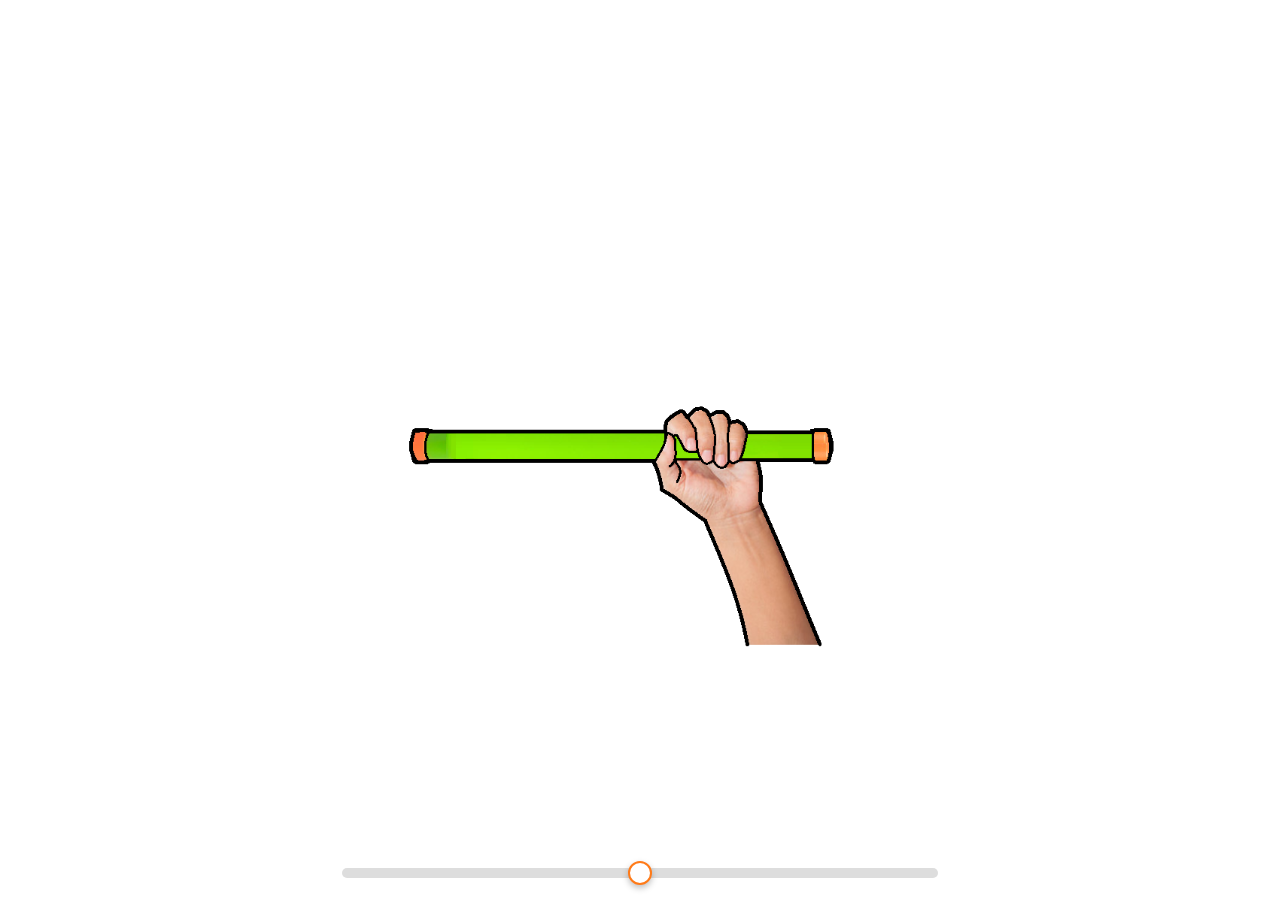
==== index.html @ 1ef2f01c "Rename groantube.html to index.html" ====
<!DOCTYPE html>
<html>
<head>
<title>groanube</title>
<link rel="stylesheet" href="style.css">
</head>
<body>
<img id="toggleImage"
src="assets/groan1.png"
style="cursor:default; position:absolute; left:50%; top:50%; transform-origin:center center; transform:translate(-50%,-50%) rotate(0deg); width:600px; max-width:80vw;">

			<audio id="groanAudio" src="assets/groan1.mp3"></audio>
			<audio id="groan2Audio" src="assets/groan2.mp3"></audio>


<div class="slider-wrap">
	<input id="rotationSlider" class="fancy-slider" type="range" min="0" max="180" value="90" aria-label="Rotation">

</div>

<script>
		function playGroanAudio(){
			const g = document.getElementById('groanAudio');
			if(!g) return;
			try{ g.currentTime = 0; g.play(); }catch(e){}
		}

		function playGroan2Audio(){
			const g = document.getElementById('groan2Audio');
			if(!g) return;
			try{ g.currentTime = 0; g.play(); }catch(e){}
		}
(function() {
	const img = document.getElementById('toggleImage');
	const slider = document.getElementById('rotationSlider');
	let sliderWasZero = false;
	let sliderWasMax = false;
	let wasInRange = true;
	let _upTimer = null;
	let isRotating = false;
	let rotationAngle = 90; 
	let lastRotationAngle = 90;
	let _downTimer = null;
		let _groanDelayTimer = null;
	let rotStartX = 0;
	let rotStartAngle = 0;
	let rotationTriggered = false;

	function clamp(v, a, b) { return Math.max(a, Math.min(b, v)); }

	function applyRotation() {
		let base = 'translate(-50%,-50%) rotate(' + rotationAngle + 'deg)';
		if (img.classList.contains('flipped')) base += ' scaleX(-1)';
		img.style.transform = base;
		checkHalfRotation();
		if (slider) {
			const norm = clamp(rotationAngle, 0, 180);
			slider.value = Math.round(norm);
			const sval = Number(slider.value);
		
					if (sval === 0 && !sliderWasZero) {
						sliderWasZero = true;
						if (_downTimer) { clearTimeout(_downTimer); _downTimer = null; }
						
						try { img.src = 'assets/down.webp'; } catch (e) { }
						
						if (_groanDelayTimer) { clearTimeout(_groanDelayTimer); _groanDelayTimer = null; }
						_groanDelayTimer = setTimeout(() => { try { playGroanAudio(); } catch (e) {} _groanDelayTimer = null; }, 2000);
						_downTimer = setTimeout(() => { try { img.src = 'assets/groan1.png'; } catch (e) { } _downTimer = null; }, 2000);
					} else if (sval !== 0) {
						sliderWasZero = false;
						if (_downTimer) { clearTimeout(_downTimer); _downTimer = null; }
						if (_groanDelayTimer) { clearTimeout(_groanDelayTimer); _groanDelayTimer = null; }
					}

					if (wasInRange && sval > 92) {
				wasInRange = false;
						if (_upTimer) { clearTimeout(_upTimer); _upTimer = null; }
						if (_downTimer) { clearTimeout(_downTimer); _downTimer = null; }
						if (_groanDelayTimer) { clearTimeout(_groanDelayTimer); _groanDelayTimer = null; }
						try { img.src = 'assets/upgran.webp'; } catch (e) {}
						
						_downTimer = setTimeout(() => { try { img.src = 'assets/rage.jpeg'; } catch (e) {} _downTimer = null; }, 1200);
			} else if (!wasInRange && sval <= 92) {
				wasInRange = true;
						if (_upTimer) { clearTimeout(_upTimer); _upTimer = null; }
						if (_downTimer) { clearTimeout(_downTimer); _downTimer = null; }
						if (_groanDelayTimer) { clearTimeout(_groanDelayTimer); _groanDelayTimer = null; }
			}

			if (sval === 180 && !sliderWasMax) {
				sliderWasMax = true;
				if (_groanDelayTimer) { clearTimeout(_groanDelayTimer); _groanDelayTimer = null; }
				try { playGroan2Audio(); } catch (e) {}
			} else if (sval !== 180) {
				sliderWasMax = false;
			}
		}
		
	}

	function checkHalfRotation() {
		const norm = ((rotationAngle % 360) + 360) % 360;
		const tol = 5;
		const near180 = (norm >= 180 - tol && norm <= 180 + tol);
		if (!rotationTriggered && near180) {
			rotationTriggered = true;
		} else if (rotationTriggered && (norm < 180 - 10 || norm > 180 + 10)) {
			rotationTriggered = false;
		}
	}

	img.addEventListener('mousedown', (e) => {
		if (e.altKey) {
			isRotating = true;
			rotStartX = e.clientX;
			rotStartAngle = rotationAngle;
			img.style.cursor = 'crosshair';
			e.preventDefault();
		}
	});

	window.addEventListener('mousemove', (e) => {
		if (!isRotating) return;
		const dx = e.clientX - rotStartX;
		rotationAngle = clamp(rotStartAngle + dx * 0.5, 0, 180);
		applyRotation();
	});

	window.addEventListener('mouseup', () => {
		if (!isRotating) return;
		isRotating = false;
		img.style.cursor = 'default';
	});

	img.addEventListener('wheel', (e) => {
		e.preventDefault();
		const delta = e.deltaY > 0 ? 5 : -5;
		rotationAngle = clamp(rotationAngle + delta, 0, 180);
		applyRotation();
	}, {passive:false});

	if (slider) {
		slider.addEventListener('input', (e) => {
			rotationAngle = clamp(parseFloat(e.target.value) || 0, 0, 180);
			applyRotation();
		});
	}

	applyRotation();

})();
</script>
</body>
</html>
---- style.css ----
.slider-wrap{position:fixed; left:50%; transform:translateX(-50%); bottom:20px; width:60vw; max-width:600px; z-index:1000; display:flex; align-items:center; gap:12px;}
.fancy-slider{ -webkit-appearance:none; appearance:none; width:100%; height:10px; border-radius:999px; background:#ddd; outline:none;}
.fancy-slider:focus{ box-shadow:0 0 0 6px rgba(255,122,24,0.12); }
.fancy-slider::-webkit-slider-thumb{ -webkit-appearance:none; appearance:none; width:24px; height:24px; border-radius:50%; background:#fff; border:2px solid #ff7a18; box-shadow:0 3px 6px rgba(0,0,0,0.25); cursor:pointer; }
.fancy-slider::-moz-range-thumb{ width:24px; height:24px; border-radius:50%; background:#fff; border:2px solid #ff7a18; box-shadow:0 3px 6px rgba(0,0,0,0.25); cursor:pointer; }
.slider-value{ min-width:46px; text-align:center; font-weight:600; color:#333; background:rgba(255,255,255,0.9); padding:6px 8px; border-radius:8px; box-shadow:0 2px 6px rgba(0,0,0,0.12);}


body{margin:0; font-family:system-ui,Segoe UI,Roboto,Helvetica,Arial,sans-serif; background:#fff;}
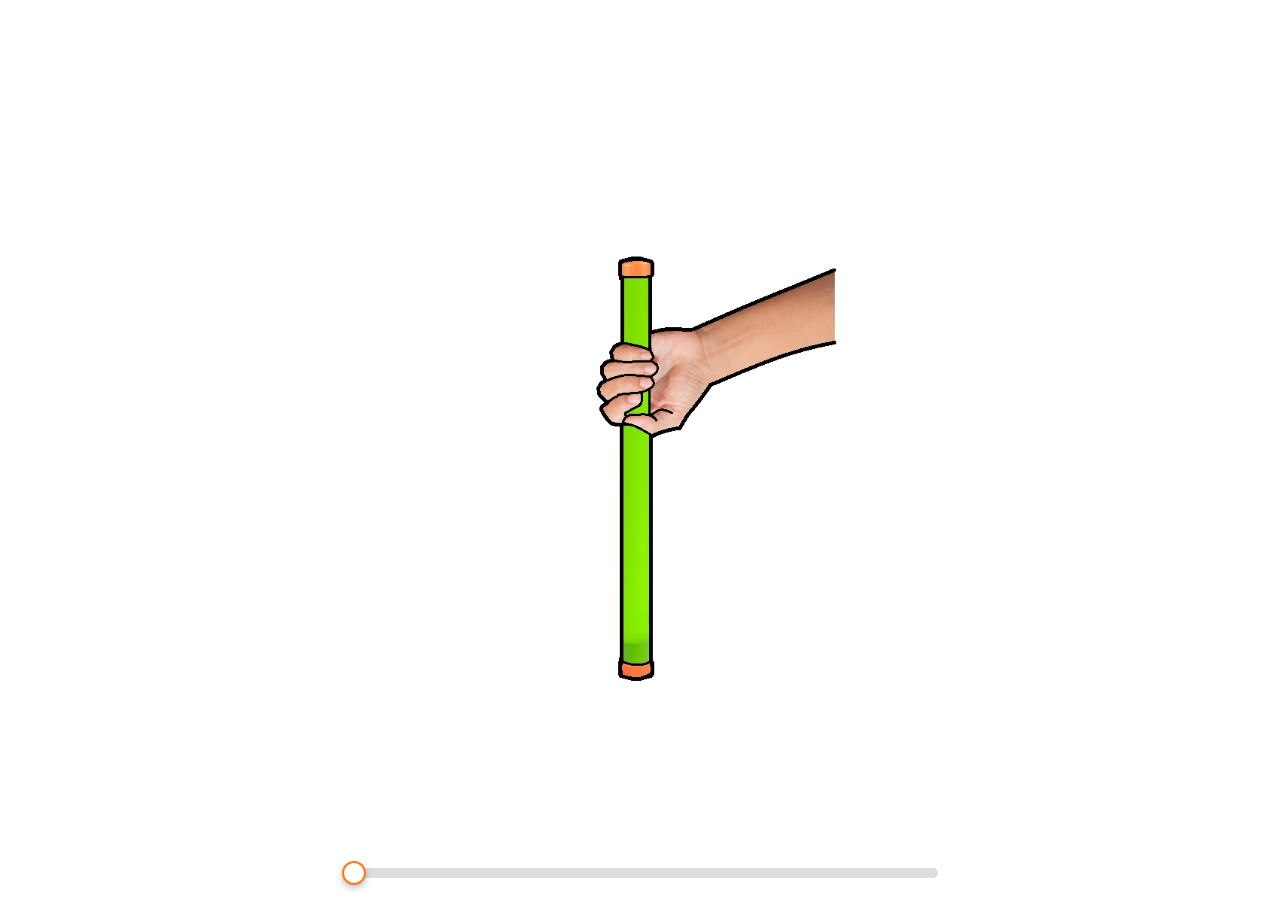
==== commit 2b767efe: "Fix initial rotation value and update image sources" ====
--- a/index.html
+++ b/index.html
@@ -14,7 +14,7 @@
 
 
 <div class="slider-wrap">
-	<input id="rotationSlider" class="fancy-slider" type="range" min="0" max="180" value="90" aria-label="Rotation">
+	<input id="rotationSlider" class="fancy-slider" type="range" min="0" max="180" value="0" aria-label="Rotation">
 
 </div>
 
@@ -38,8 +38,8 @@
 	let wasInRange = true;
 	let _upTimer = null;
 	let isRotating = false;
-	let rotationAngle = 90; 
-	let lastRotationAngle = 90;
+	let rotationAngle = 0;
+	let lastRotationAngle = 0;
 	let _downTimer = null;
 		let _groanDelayTimer = null;
 	let rotStartX = 0;
@@ -65,7 +65,7 @@
 						try { img.src = 'assets/down.webp'; } catch (e) { }
 						
 						if (_groanDelayTimer) { clearTimeout(_groanDelayTimer); _groanDelayTimer = null; }
-						_groanDelayTimer = setTimeout(() => { try { playGroanAudio(); } catch (e) {} _groanDelayTimer = null; }, 2000);
+						_groanDelayTimer = setTimeout(() => { try { playGroanAudio(); } catch (e) {} _groanDelayTimer = null; }, 1000);
 						_downTimer = setTimeout(() => { try { img.src = 'assets/groan1.png'; } catch (e) { } _downTimer = null; }, 2000);
 					} else if (sval !== 0) {
 						sliderWasZero = false;
@@ -80,7 +80,7 @@
 						if (_groanDelayTimer) { clearTimeout(_groanDelayTimer); _groanDelayTimer = null; }
 						try { img.src = 'assets/upgran.webp'; } catch (e) {}
 						
-						_downTimer = setTimeout(() => { try { img.src = 'assets/rage.jpeg'; } catch (e) {} _downTimer = null; }, 1200);
+						_downTimer = setTimeout(() => { try { img.src = 'assets/rage.jpeg'; } catch (e) {} _downTimer = null; }, 1050);
 			} else if (!wasInRange && sval <= 92) {
 				wasInRange = true;
 						if (_upTimer) { clearTimeout(_upTimer); _upTimer = null; }
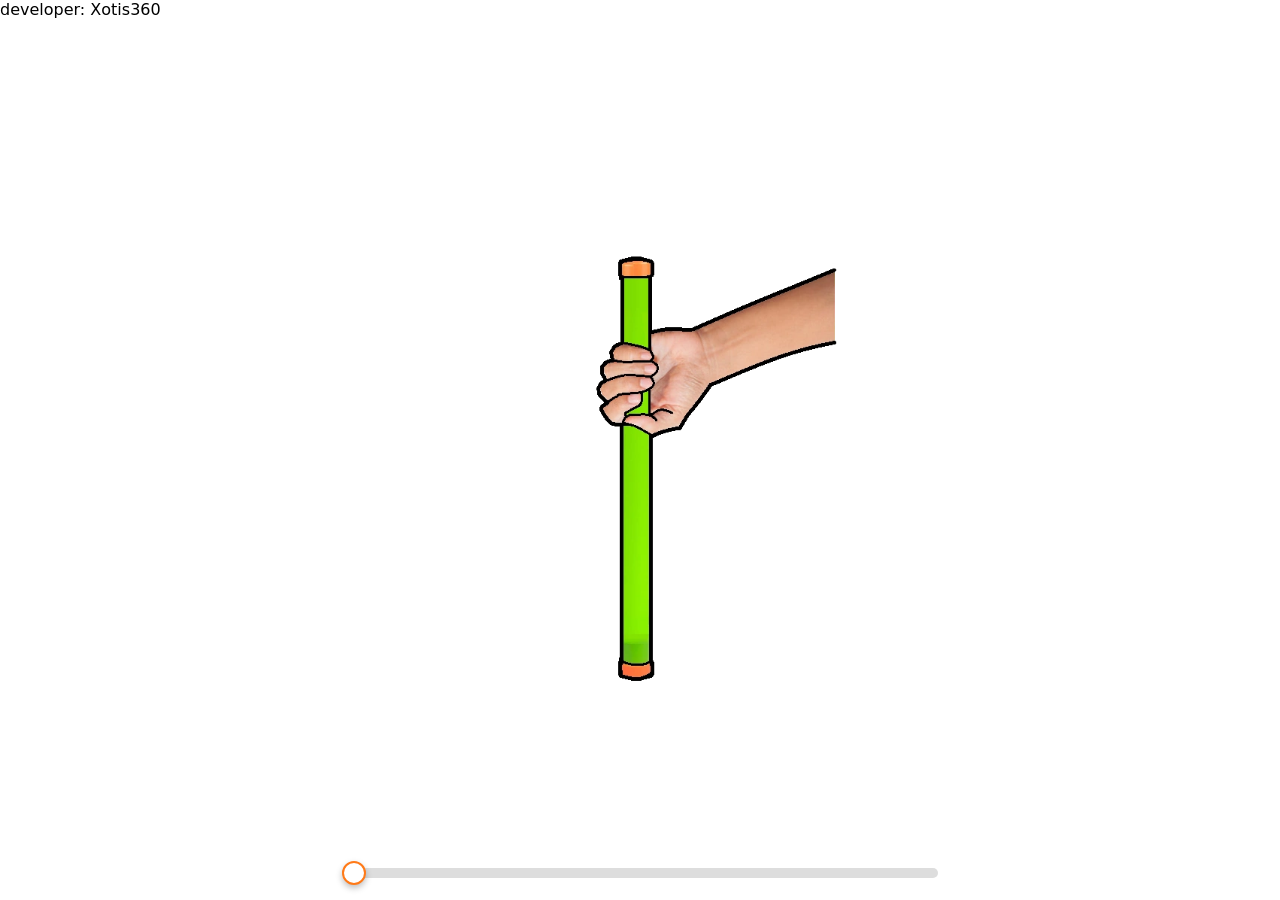
==== commit 9067d1b4: "mbile now works" ====
--- a/index.html
+++ b/index.html
@@ -1,16 +1,25 @@
 <!DOCTYPE html>
 <html>
 <head>
-<title>groanube</title>
+<title>groantube - wee waah site</title>
 <link rel="stylesheet" href="style.css">
+<style>
+.mobile .slider-wrap{display:none}
+.mobile #toggleImage{
+	cursor:pointer;
+	touch-action:manipulation;
+	-webkit-tap-highlight-color:transparent;
+	user-select:none;
+}
+</style>
 </head>
 <body>
 <img id="toggleImage"
 src="assets/groan1.png"
 style="cursor:default; position:absolute; left:50%; top:50%; transform-origin:center center; transform:translate(-50%,-50%) rotate(0deg); width:600px; max-width:80vw;">
 
-			<audio id="groanAudio" src="assets/groan1.mp3"></audio>
-			<audio id="groan2Audio" src="assets/groan2.mp3"></audio>
+			<audio id="groanAudio" src="assets/groan1.mp3" preload="auto" playsinline></audio>
+			<audio id="groan2Audio" src="assets/groan2.mp3" preload="auto" playsinline></audio>
 
 
 <div class="slider-wrap">
@@ -18,137 +27,191 @@
 
 </div>
 
+<footer class="site-footer">developer: Xotis360</footer>
+
 <script>
-		function playGroanAudio(){
-			const g = document.getElementById('groanAudio');
-			if(!g) return;
-			try{ g.currentTime = 0; g.play(); }catch(e){}
-		}
-
-		function playGroan2Audio(){
-			const g = document.getElementById('groan2Audio');
-			if(!g) return;
-			try{ g.currentTime = 0; g.play(); }catch(e){}
-		}
+function playAudio(audioEl) {
+	if (!audioEl) return;
+	try { audioEl.currentTime = 0; audioEl.play(); } catch (e) {}
+}
+
+function playGroanAudio(){
+	playAudio(document.getElementById('groanAudio'));
+}
+
+function playGroan2Audio(){
+	playAudio(document.getElementById('groan2Audio'));
+}
+
 (function() {
 	const img = document.getElementById('toggleImage');
 	const slider = document.getElementById('rotationSlider');
-	let sliderWasZero = false;
-	let sliderWasMax = false;
-	let wasInRange = true;
-	let _upTimer = null;
-	let isRotating = false;
-	let rotationAngle = 0;
-	let lastRotationAngle = 0;
-	let _downTimer = null;
-		let _groanDelayTimer = null;
-	let rotStartX = 0;
-	let rotStartAngle = 0;
-	let rotationTriggered = false;
-
-	function clamp(v, a, b) { return Math.max(a, Math.min(b, v)); }
-
-	function applyRotation() {
-		let base = 'translate(-50%,-50%) rotate(' + rotationAngle + 'deg)';
-		if (img.classList.contains('flipped')) base += ' scaleX(-1)';
-		img.style.transform = base;
-		checkHalfRotation();
-		if (slider) {
+	const isMobile = /Android|iPhone|iPad|iPod|Mobile/i.test(navigator.userAgent);
+	if (isMobile) {
+		document.body.classList.add('mobile');
+	}
+
+	function clamp(v, a, b) {
+		return Math.max(a, Math.min(b, v));
+	}
+
+	function clearTimer(timerRef) {
+		if (timerRef) clearTimeout(timerRef);
+		return null;
+	}
+
+	function initDesktop() {
+		let sliderWasZero = false;
+		let sliderWasMax = false;
+		let wasInRange = true;
+		let upTimer = null;
+		let isRotating = false;
+		let rotationAngle = 0;
+		let downTimer = null;
+		let groanDelayTimer = null;
+		let rotStartX = 0;
+		let rotStartAngle = 0;
+		let rotationTriggered = false;
+
+		function checkHalfRotation() {
+			const norm = ((rotationAngle % 360) + 360) % 360;
+			const tol = 5;
+			const near180 = norm >= 180 - tol && norm <= 180 + tol;
+			if (!rotationTriggered && near180) {
+				rotationTriggered = true;
+			} else if (rotationTriggered && (norm < 170 || norm > 190)) {
+				rotationTriggered = false;
+			}
+		}
+
+		function applyRotation() {
+			let base = 'translate(-50%,-50%) rotate(' + rotationAngle + 'deg)';
+			if (img.classList.contains('flipped')) base += ' scaleX(-1)';
+			img.style.transform = base;
+			checkHalfRotation();
+			if (!slider) return;
+
 			const norm = clamp(rotationAngle, 0, 180);
 			slider.value = Math.round(norm);
 			const sval = Number(slider.value);
-		
-					if (sval === 0 && !sliderWasZero) {
-						sliderWasZero = true;
-						if (_downTimer) { clearTimeout(_downTimer); _downTimer = null; }
-						
-						try { img.src = 'assets/down.webp'; } catch (e) { }
-						
-						if (_groanDelayTimer) { clearTimeout(_groanDelayTimer); _groanDelayTimer = null; }
-						_groanDelayTimer = setTimeout(() => { try { playGroanAudio(); } catch (e) {} _groanDelayTimer = null; }, 1000);
-						_downTimer = setTimeout(() => { try { img.src = 'assets/groan1.png'; } catch (e) { } _downTimer = null; }, 2000);
-					} else if (sval !== 0) {
-						sliderWasZero = false;
-						if (_downTimer) { clearTimeout(_downTimer); _downTimer = null; }
-						if (_groanDelayTimer) { clearTimeout(_groanDelayTimer); _groanDelayTimer = null; }
-					}
-
-					if (wasInRange && sval > 92) {
+
+			if (sval === 0 && !sliderWasZero) {
+				sliderWasZero = true;
+				downTimer = clearTimer(downTimer);
+				try { img.src = 'assets/down.webp'; } catch (e) {}
+				groanDelayTimer = clearTimer(groanDelayTimer);
+				groanDelayTimer = setTimeout(() => {
+					try { playGroanAudio(); } catch (e) {}
+					groanDelayTimer = null;
+				}, 1000);
+				downTimer = setTimeout(() => {
+					try { img.src = 'assets/groan1.png'; } catch (e) {}
+					downTimer = null;
+				}, 2000);
+			} else if (sval !== 0) {
+				sliderWasZero = false;
+				downTimer = clearTimer(downTimer);
+				groanDelayTimer = clearTimer(groanDelayTimer);
+			}
+
+			if (wasInRange && sval > 92) {
 				wasInRange = false;
-						if (_upTimer) { clearTimeout(_upTimer); _upTimer = null; }
-						if (_downTimer) { clearTimeout(_downTimer); _downTimer = null; }
-						if (_groanDelayTimer) { clearTimeout(_groanDelayTimer); _groanDelayTimer = null; }
-						try { img.src = 'assets/upgran.webp'; } catch (e) {}
-						
-						_downTimer = setTimeout(() => { try { img.src = 'assets/rage.jpeg'; } catch (e) {} _downTimer = null; }, 1050);
+				upTimer = clearTimer(upTimer);
+				downTimer = clearTimer(downTimer);
+				groanDelayTimer = clearTimer(groanDelayTimer);
+				try { img.src = 'assets/upgran.webp'; } catch (e) {}
+				downTimer = setTimeout(() => {
+					try { img.src = 'assets/rage.jpeg'; } catch (e) {}
+					downTimer = null;
+				}, 1050);
 			} else if (!wasInRange && sval <= 92) {
 				wasInRange = true;
-						if (_upTimer) { clearTimeout(_upTimer); _upTimer = null; }
-						if (_downTimer) { clearTimeout(_downTimer); _downTimer = null; }
-						if (_groanDelayTimer) { clearTimeout(_groanDelayTimer); _groanDelayTimer = null; }
+				upTimer = clearTimer(upTimer);
+				downTimer = clearTimer(downTimer);
+				groanDelayTimer = clearTimer(groanDelayTimer);
 			}
 
 			if (sval === 180 && !sliderWasMax) {
 				sliderWasMax = true;
-				if (_groanDelayTimer) { clearTimeout(_groanDelayTimer); _groanDelayTimer = null; }
+				groanDelayTimer = clearTimer(groanDelayTimer);
 				try { playGroan2Audio(); } catch (e) {}
 			} else if (sval !== 180) {
 				sliderWasMax = false;
 			}
 		}
-		
-	}
-
-	function checkHalfRotation() {
-		const norm = ((rotationAngle % 360) + 360) % 360;
-		const tol = 5;
-		const near180 = (norm >= 180 - tol && norm <= 180 + tol);
-		if (!rotationTriggered && near180) {
-			rotationTriggered = true;
-		} else if (rotationTriggered && (norm < 180 - 10 || norm > 180 + 10)) {
-			rotationTriggered = false;
-		}
-	}
-
-	img.addEventListener('mousedown', (e) => {
-		if (e.altKey) {
-			isRotating = true;
-			rotStartX = e.clientX;
-			rotStartAngle = rotationAngle;
-			img.style.cursor = 'crosshair';
-			e.preventDefault();
-		}
-	});
-
-	window.addEventListener('mousemove', (e) => {
-		if (!isRotating) return;
-		const dx = e.clientX - rotStartX;
-		rotationAngle = clamp(rotStartAngle + dx * 0.5, 0, 180);
-		applyRotation();
-	});
-
-	window.addEventListener('mouseup', () => {
-		if (!isRotating) return;
-		isRotating = false;
-		img.style.cursor = 'default';
-	});
-
-	img.addEventListener('wheel', (e) => {
-		e.preventDefault();
-		const delta = e.deltaY > 0 ? 5 : -5;
-		rotationAngle = clamp(rotationAngle + delta, 0, 180);
-		applyRotation();
-	}, {passive:false});
-
-	if (slider) {
-		slider.addEventListener('input', (e) => {
-			rotationAngle = clamp(parseFloat(e.target.value) || 0, 0, 180);
+
+		img.addEventListener('mousedown', (e) => {
+			if (e.altKey) {
+				isRotating = true;
+				rotStartX = e.clientX;
+				rotStartAngle = rotationAngle;
+				img.style.cursor = 'crosshair';
+				e.preventDefault();
+			}
+		});
+
+		window.addEventListener('mousemove', (e) => {
+			if (!isRotating) return;
+			const dx = e.clientX - rotStartX;
+			rotationAngle = clamp(rotStartAngle + dx * 0.5, 0, 180);
 			applyRotation();
 		});
-	}
-
-	applyRotation();
-
+
+		window.addEventListener('mouseup', () => {
+			if (!isRotating) return;
+			isRotating = false;
+			img.style.cursor = 'default';
+		});
+
+		img.addEventListener('wheel', (e) => {
+			e.preventDefault();
+			const delta = e.deltaY > 0 ? 5 : -5;
+			rotationAngle = clamp(rotationAngle + delta, 0, 180);
+			applyRotation();
+		}, {passive:false});
+
+		if (slider) {
+			slider.addEventListener('input', (e) => {
+				rotationAngle = clamp(parseFloat(e.target.value) || 0, 0, 180);
+				applyRotation();
+			});
+		}
+
+		applyRotation();
+	}
+
+	/* Mobile shit */
+	function initMobile() {
+		let mobileTapAltState = false;
+		let lastTapAt = 0;
+
+		const handleTap = (e) => {
+			if (e) e.preventDefault();
+			const now = Date.now();
+			if (now - lastTapAt < 120) return;
+			lastTapAt = now;
+			mobileTapAltState = !mobileTapAltState;
+			img.src = mobileTapAltState ? 'assets/groan2.png' : 'assets/groan1.png';
+			if (mobileTapAltState) {
+				playGroan2Audio();
+			} else {
+				playGroanAudio();
+			}
+		};
+
+		if (window.PointerEvent) {
+			img.addEventListener('pointerup', handleTap, {passive:false});
+		} else {
+			img.addEventListener('touchend', handleTap, {passive:false});
+			img.addEventListener('click', handleTap, {passive:false});
+		}
+	}
+
+	if (isMobile) {
+		initMobile();
+	} else {
+		initDesktop();
+	}
 })();
 </script>
 </body>
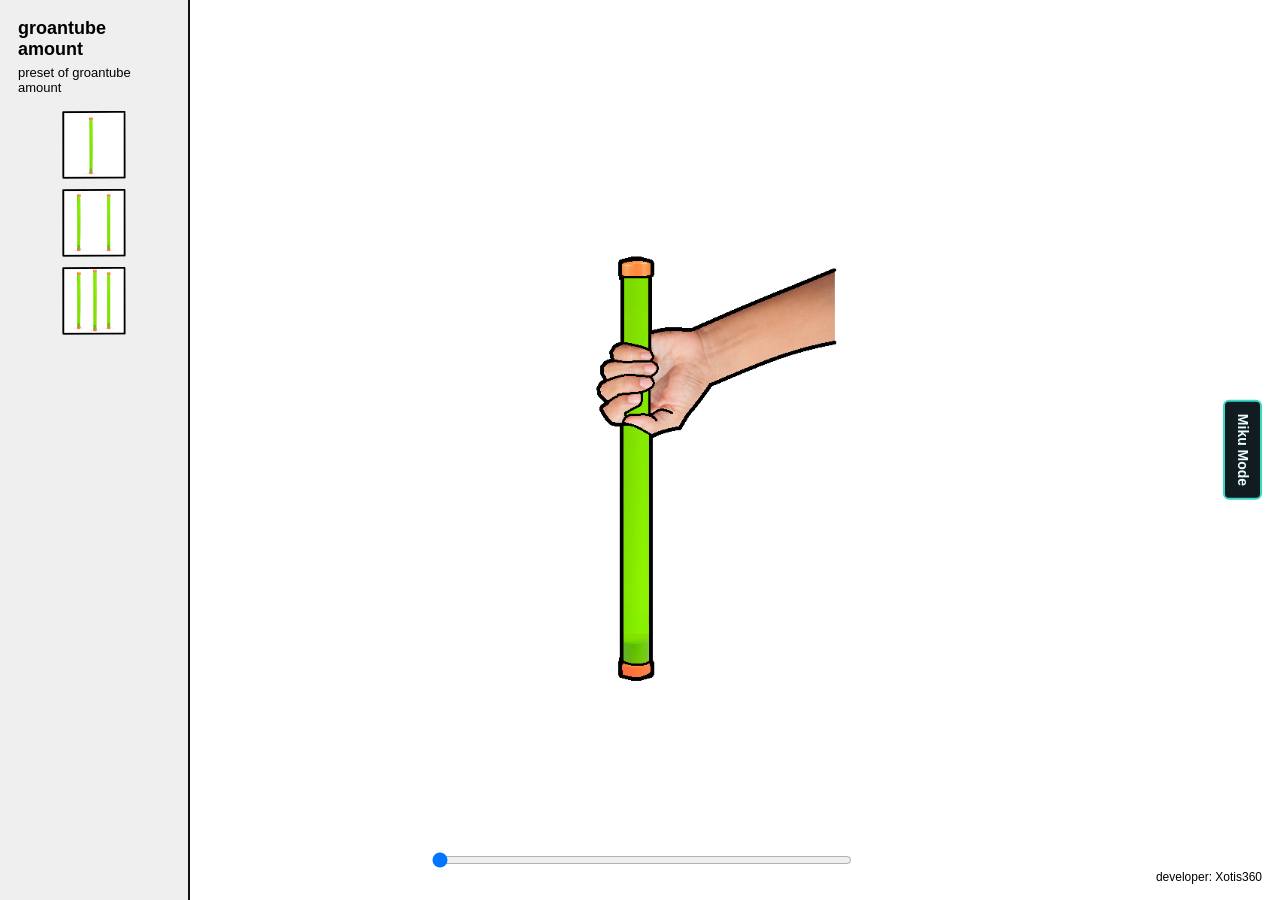
==== commit b439dd7b: "mikuu miku miku ou eh ou" ====
--- a/index.html
+++ b/index.html
@@ -2,24 +2,137 @@
 <html>
 <head>
 <title>groantube - wee waah site</title>
-<link rel="stylesheet" href="style.css">
+<meta name="viewport" content="width=device-width, initial-scale=1.0, maximum-scale=1.0, user-scalable=no">
 <style>
+body{
+	margin:0;
+	min-height:100vh;
+	overflow:hidden;
+	background:#fff;
+	font-family:sans-serif;
+}
+.sidebar{
+	position:fixed;
+	left:0;
+	top:0;
+	bottom:0;
+	display:flex;
+	flex-direction:column;
+	width:190px;
+	box-sizing:border-box;
+	padding:18px;
+	overflow:hidden;
+	background:#efefef;
+	border-right:2px solid #111;
+	z-index:5;
+}
+.sidebar-title{
+	font-weight:700;
+	font-size:18px;
+}
+.sidebar-subtitle{
+	margin-top:5px;
+	font-size:13px;
+}
+.sidebar-list{
+	flex:1;
+	min-height:0;
+	margin:16px 0;
+	padding:0;
+	list-style:none;
+	overflow-y:auto;
+}
+.sidebar-item + .sidebar-item{
+	margin-top:10px;
+}
+.sidebar-img{
+	display:block;
+	width:100%;
+	height:68px;
+	object-fit:contain;
+	object-position:center;
+}
+.slider-wrap{
+	position:fixed;
+	left:50%;
+	bottom:28px;
+	transform:translateX(-50%);
+	width:min(420px, calc(100vw - 250px));
+}
+.fancy-slider{
+	width:100%;
+}
+.site-footer{
+	position:fixed;
+	right:18px;
+	bottom:16px;
+	font-size:12px;
+}
 .mobile .slider-wrap{display:none}
-.mobile #toggleImage{
+	.mobile #toggleImage{
 	cursor:pointer;
 	touch-action:manipulation;
 	-webkit-tap-highlight-color:transparent;
 	user-select:none;
 }
+.miku-mode-button{
+	position:fixed;
+	right:18px;
+	top:50%;
+	transform:translateY(-50%);
+	z-index:10;
+	padding:12px 10px;
+	border:2px solid #39d8c8;
+	border-radius:6px;
+	background:#111b20;
+	color:#e9ffff;
+	font:700 14px/1.1 sans-serif;
+	letter-spacing:0;
+	cursor:pointer;
+	touch-action:manipulation;
+	-webkit-tap-highlight-color:transparent;
+	writing-mode:vertical-rl;
+	text-orientation:mixed;
+}
+.miku-mode-button:hover,
+.miku-mode-button:focus-visible{
+	background:#1c5e62;
+	outline:3px solid #f2e75e;
+	outline-offset:3px;
+}
+.miku-mode-button[aria-pressed="true"]{
+	background:#39d8c8;
+	border-color:#e9ffff;
+	color:#102329;
+}
+.mobile .miku-mode-button{
+	right:10px;
+}
+.mobile .sidebar,
+.mobile .site-footer{
+	display:none;
+}
 </style>
 </head>
 <body>
+<aside class="sidebar">
+	<div class="sidebar-title">groantube amount</div>
+	<div class="sidebar-subtitle">preset of groantube amount</div>
+	<ul class="sidebar-list">
+		<li class="sidebar-item"><img src="assets/gtam1.png" alt="gtam1" class="sidebar-img"></li>
+		<li class="sidebar-item"><img src="assets/gtam2.png" alt="gtam2" class="sidebar-img"></li>
+		<li class="sidebar-item"><img src="assets/gtam3.png" alt="gtam3" class="sidebar-img"></li>
+	</ul>
+</aside>
+<button class="miku-mode-button" type="button" aria-pressed="false" title="Toggle Miku Mode">Miku Mode</button>
 <img id="toggleImage"
 src="assets/groan1.png"
 style="cursor:default; position:absolute; left:50%; top:50%; transform-origin:center center; transform:translate(-50%,-50%) rotate(0deg); width:600px; max-width:80vw;">
 
 			<audio id="groanAudio" src="assets/groan1.mp3" preload="auto" playsinline></audio>
 			<audio id="groan2Audio" src="assets/groan2.mp3" preload="auto" playsinline></audio>
+			<audio id="mikuAudio" src="assets/ahway.wav" preload="auto" playsinline></audio>
+			<audio id="miku2Audio" src="assets/awa.wav" preload="auto" playsinline></audio>
 
 
 <div class="slider-wrap">
@@ -30,23 +143,36 @@
 <footer class="site-footer">developer: Xotis360</footer>
 
 <script>
+const mikuModeButton = document.querySelector('.miku-mode-button');
+const toggleImage = document.getElementById('toggleImage');
+mikuModeButton.addEventListener('click', () => {
+	const isActive = mikuModeButton.getAttribute('aria-pressed') === 'true';
+	const mikuModeIsActive = !isActive;
+	mikuModeButton.setAttribute('aria-pressed', String(mikuModeIsActive));
+	toggleImage.src = mikuModeIsActive ? 'assets/miku.png' : 'assets/groan1.png';
+});
+
 function playAudio(audioEl) {
 	if (!audioEl) return;
 	try { audioEl.currentTime = 0; audioEl.play(); } catch (e) {}
 }
 
 function playGroanAudio(){
-	playAudio(document.getElementById('groanAudio'));
+	const audioId = mikuModeButton.getAttribute('aria-pressed') === 'true' ? 'mikuAudio' : 'groanAudio';
+	playAudio(document.getElementById(audioId));
 }
 
 function playGroan2Audio(){
-	playAudio(document.getElementById('groan2Audio'));
+	const audioId = mikuModeButton.getAttribute('aria-pressed') === 'true' ? 'miku2Audio' : 'groan2Audio';
+	playAudio(document.getElementById(audioId));
 }
 
 (function() {
 	const img = document.getElementById('toggleImage');
 	const slider = document.getElementById('rotationSlider');
-	const isMobile = /Android|iPhone|iPad|iPod|Mobile/i.test(navigator.userAgent);
+	const isMikuModeActive = () => mikuModeButton.getAttribute('aria-pressed') === 'true';
+	const isMobile = /Android|iPhone|iPad|iPod|Mobile/i.test(navigator.userAgent)
+		|| window.matchMedia('(max-width: 600px)').matches;
 	if (isMobile) {
 		document.body.classList.add('mobile');
 	}
@@ -98,14 +224,14 @@
 			if (sval === 0 && !sliderWasZero) {
 				sliderWasZero = true;
 				downTimer = clearTimer(downTimer);
-				try { img.src = 'assets/down.webp'; } catch (e) {}
+				if (!isMikuModeActive()) try { img.src = 'assets/down.webp'; } catch (e) {}
 				groanDelayTimer = clearTimer(groanDelayTimer);
 				groanDelayTimer = setTimeout(() => {
 					try { playGroanAudio(); } catch (e) {}
 					groanDelayTimer = null;
-				}, 1000);
+				}, 150);
 				downTimer = setTimeout(() => {
-					try { img.src = 'assets/groan1.png'; } catch (e) {}
+					if (!isMikuModeActive()) try { img.src = 'assets/groan1.png'; } catch (e) {}
 					downTimer = null;
 				}, 2000);
 			} else if (sval !== 0) {
@@ -119,9 +245,9 @@
 				upTimer = clearTimer(upTimer);
 				downTimer = clearTimer(downTimer);
 				groanDelayTimer = clearTimer(groanDelayTimer);
-				try { img.src = 'assets/upgran.webp'; } catch (e) {}
+				if (!isMikuModeActive()) try { img.src = 'assets/upgran.webp'; } catch (e) {}
 				downTimer = setTimeout(() => {
-					try { img.src = 'assets/rage.jpeg'; } catch (e) {}
+					if (!isMikuModeActive()) try { img.src = 'assets/rage.jpeg'; } catch (e) {}
 					downTimer = null;
 				}, 1050);
 			} else if (!wasInRange && sval <= 92) {
@@ -191,6 +317,15 @@
 			if (now - lastTapAt < 120) return;
 			lastTapAt = now;
 			mobileTapAltState = !mobileTapAltState;
+			if (isMikuModeActive()) {
+				img.src = mobileTapAltState ? 'assets/miku.png' : 'assets/mikudown.png';
+				if (mobileTapAltState) {
+					playGroan2Audio();
+				} else {
+					playGroanAudio();
+				}
+				return;
+			}
 			img.src = mobileTapAltState ? 'assets/groan2.png' : 'assets/groan1.png';
 			if (mobileTapAltState) {
 				playGroan2Audio();
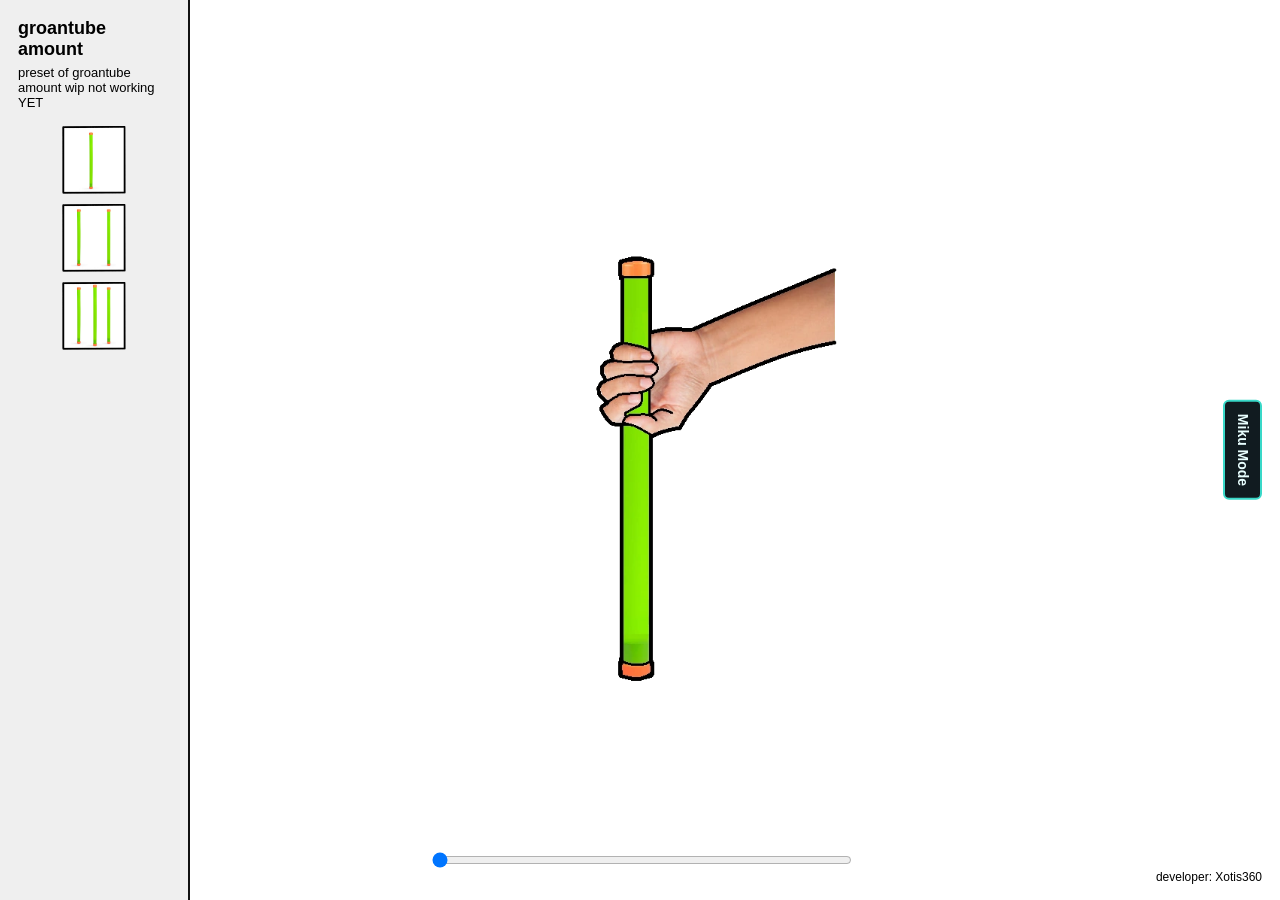
==== commit 79b52a34: "Update index.html" ====
--- a/index.html
+++ b/index.html
@@ -117,7 +117,7 @@
 <body>
 <aside class="sidebar">
 	<div class="sidebar-title">groantube amount</div>
-	<div class="sidebar-subtitle">preset of groantube amount</div>
+	<div class="sidebar-subtitle">preset of groantube amount wip not working YET </div>
 	<ul class="sidebar-list">
 		<li class="sidebar-item"><img src="assets/gtam1.png" alt="gtam1" class="sidebar-img"></li>
 		<li class="sidebar-item"><img src="assets/gtam2.png" alt="gtam2" class="sidebar-img"></li>
